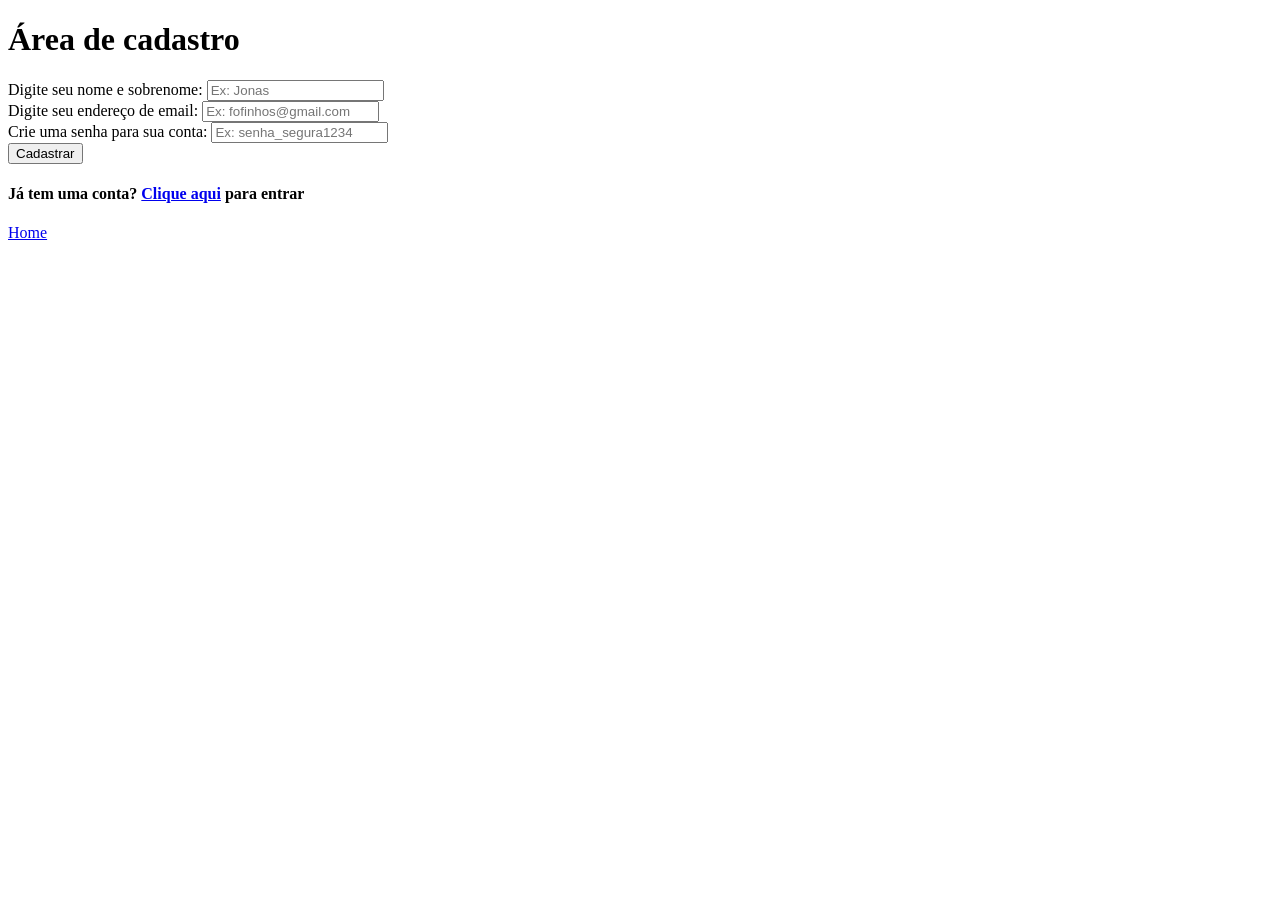
==== frontend/cadastro.html @ ad99147d "coloquei os arquivos já organizados ta com as pastas onde cada um vai focar" ====
<!DOCTYPE html>
<html lang="pt-BR">
<head>
    <meta charset="UTF-8">
    <meta name="viewport" content="width=device-width, initial-scale=1.0">
    <link rel="stylesheet" href="style.css">
    <title> Site fauna ob </title>
</head>
<body>
    <h1> Área de cadastro </h1>


    
    <label for="nome">Digite seu nome e sobrenome:</label>
    <input type="text" id="nome" placeholder="Ex: Jonas"><br>

    <label for="email">Digite seu endereço de email:</label>
    <input type="text" id="email" placeholder="Ex: fofinhos@gmail.com"><br>

    <label for="senha">Crie uma senha para sua conta:</label>
    <input type="text" id="senha" placeholder="Ex: senha_segura1234"><br>

    <button type="enviar">Cadastrar</button>
    
    <h4> Já tem uma conta? <a href="login.html">Clique aqui</a> para entrar</h4>

    <a href="index.html">Home</a>
</body>
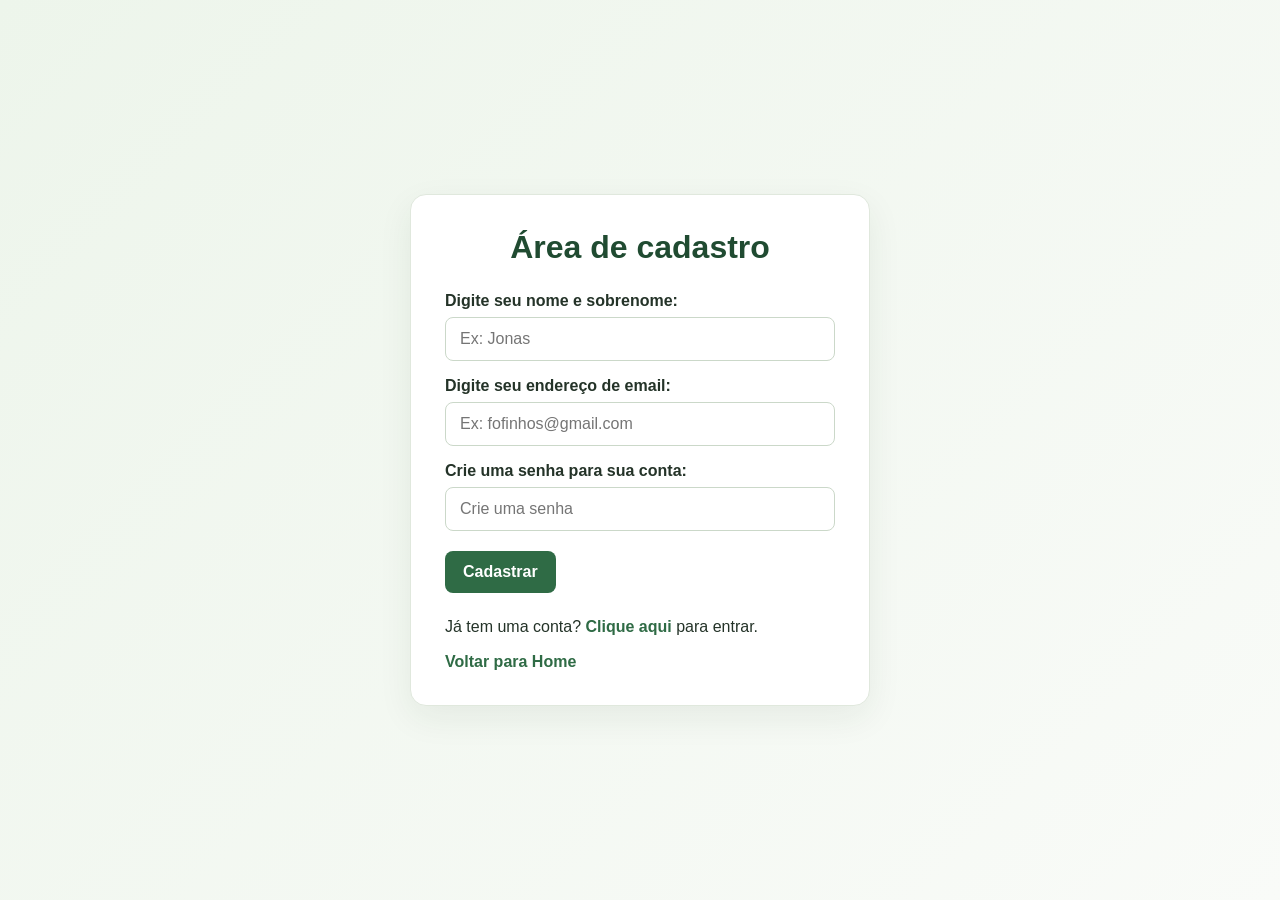
==== commit 120d4c45: "css e nome foi feito o css do site além de ter sido renomeado para animalia" ====
--- a/frontend/cadastro.html
+++ b/frontend/cadastro.html
@@ -1,28 +1,25 @@
-<!DOCTYPE html>
-<html lang="pt-BR">
-<head>
-    <meta charset="UTF-8">
-    <meta name="viewport" content="width=device-width, initial-scale=1.0">
-    <link rel="stylesheet" href="style.css">
-    <title> Site fauna ob </title>
-</head>
-<body>
-    <h1> Área de cadastro </h1>
-
-
-    
-    <label for="nome">Digite seu nome e sobrenome:</label>
-    <input type="text" id="nome" placeholder="Ex: Jonas"><br>
-
-    <label for="email">Digite seu endereço de email:</label>
-    <input type="text" id="email" placeholder="Ex: fofinhos@gmail.com"><br>
-
-    <label for="senha">Crie uma senha para sua conta:</label>
-    <input type="text" id="senha" placeholder="Ex: senha_segura1234"><br>
-
-    <button type="enviar">Cadastrar</button>
-    
-    <h4> Já tem uma conta? <a href="login.html">Clique aqui</a> para entrar</h4>
-
-    <a href="index.html">Home</a>
-</body>
+<!DOCTYPE html>
+<html lang="pt-BR">
+<head>
+    <meta charset="UTF-8">
+    <meta name="viewport" content="width=device-width, initial-scale=1.0">
+    <link rel="stylesheet" href="style.css">
+    <title>Animalia | Cadastro</title>
+</head>
+<body>
+    <main class="formulario">
+        <h1>Área de cadastro</h1>
+        <form>
+            <label for="nome">Digite seu nome e sobrenome:</label>
+            <input type="text" id="nome" placeholder="Ex: Jonas" required>
+            <label for="email">Digite seu endereço de email:</label>
+            <input type="email" id="email" placeholder="Ex: fofinhos@gmail.com" required>
+            <label for="senha">Crie uma senha para sua conta:</label>
+            <input type="password" id="senha" placeholder="Crie uma senha" required>
+            <button class="botao" type="submit">Cadastrar</button>
+        </form>
+        <h4>Já tem uma conta? <a href="login.html">Clique aqui</a> para entrar.</h4>
+        <a href="index.html">Voltar para Home</a>
+    </main>
+</body>
+</html>
--- a/frontend/style.css
+++ b/frontend/style.css
@@ -0,0 +1,153 @@
+* {
+    box-sizing: border-box;
+}
+
+:root {
+    --verde: #2f6b45;
+    --verde-escuro: #204b31;
+    --verde-claro: #eaf3e8;
+    --texto: #243328;
+    --fundo: #f8faf7;
+}
+
+body {
+    margin: 0;
+    font-family: Arial, Helvetica, sans-serif;
+    color: var(--texto);
+    background: var(--fundo);
+}
+
+a {
+    color: var(--verde);
+    font-weight: 700;
+    text-decoration: none;
+}
+a:hover { text-decoration: underline; }
+
+.cabecalho {
+    display: grid;
+    grid-template-columns: 1fr auto 1fr;
+    align-items: center;
+    gap: 16px;
+    padding: 22px 4%;
+    background: white;
+    border-bottom: 1px solid #e1e9df;
+}
+.menu {
+    justify-self: start;
+    border: 0;
+    background: transparent;
+    color: var(--texto);
+    font-size: 28px;
+    cursor: pointer;
+}
+.marca {
+    margin: 0;
+    color: var(--verde-escuro);
+    font-size: clamp(1.7rem, 4vw, 2.5rem);
+    letter-spacing: 3px;
+    text-align: center;
+}
+.entrar {
+    justify-self: end;
+    padding: 10px 20px;
+    color: white;
+    background: var(--verde);
+    border-radius: 8px;
+}
+.entrar:hover { background: var(--verde-escuro); text-decoration: none; }
+
+.conteudo { width: min(1100px, 92%); margin: 30px auto 60px; }
+.subtitulo {
+    margin: 12px 0 24px;
+    font-size: clamp(1.1rem, 2vw, 1.5rem);
+    font-weight: 500;
+    text-align: center;
+}
+.pesquisa {
+    display: block;
+    width: min(620px, 100%);
+    margin: 0 auto 42px;
+    padding: 15px 18px;
+    border: 2px solid #d6e2d4;
+    border-radius: 10px;
+    background: white;
+    font-size: 1rem;
+    outline: none;
+}
+.pesquisa:focus, input:focus {
+    border-color: var(--verde);
+    box-shadow: 0 0 0 3px #2f6b4520;
+}
+.animais {
+    display: grid;
+    grid-template-columns: repeat(3, minmax(0, 1fr));
+    gap: 24px;
+}
+.animal {
+    overflow: hidden;
+    border: 1px solid #e0e8dd;
+    border-radius: 14px;
+    background: white;
+    box-shadow: 0 5px 16px #1b38200b;
+    transition: transform .2s, box-shadow .2s;
+}
+.animal:hover { transform: translateY(-4px); box-shadow: 0 10px 24px #1b382018; }
+.animal-imagem {
+    display: grid;
+    min-height: 170px;
+    place-items: center;
+    background: var(--verde-claro);
+    font-size: 76px;
+}
+.animal h3 { margin: 16px 18px 8px; color: var(--verde-escuro); }
+.animal p { margin: 0 18px 20px; line-height: 1.5; }
+.rodape { padding: 22px; background: #edf3eb; color: #536756; text-align: center; }
+
+body:has(.formulario) {
+    min-height: 100vh;
+    display: grid;
+    place-items: center;
+    padding: 24px;
+    background: linear-gradient(135deg, #edf5eb, #f9fbf8);
+}
+.formulario {
+    width: min(460px, 100%);
+    padding: 34px;
+    border: 1px solid #e0e8dd;
+    border-radius: 16px;
+    background: white;
+    box-shadow: 0 12px 35px #1b382012;
+}
+.formulario h1 { margin: 0 0 26px; color: var(--verde-escuro); text-align: center; }
+.formulario label { display: block; margin: 16px 0 7px; font-weight: 700; }
+.formulario input {
+    width: 100%;
+    padding: 12px 14px;
+    border: 1px solid #cbd8c9;
+    border-radius: 8px;
+    font-size: 1rem;
+}
+.botao {
+    display: inline-block;
+    margin-top: 20px;
+    padding: 12px 18px;
+    border: 0;
+    border-radius: 8px;
+    background: var(--verde);
+    color: white;
+    font-size: 1rem;
+    font-weight: 700;
+    cursor: pointer;
+}
+.botao:hover { background: var(--verde-escuro); text-decoration: none; }
+.formulario h4 { margin: 22px 0 14px; font-weight: 400; line-height: 1.5; }
+
+@media (max-width: 700px) {
+    .cabecalho { padding: 16px 4%; gap: 8px; }
+    .marca { letter-spacing: 1px; }
+    .entrar { padding: 9px 12px; }
+    .animais { grid-template-columns: 1fr; }
+    .animal-imagem { min-height: 145px; }
+    .formulario { padding: 25px 20px; }
+}
